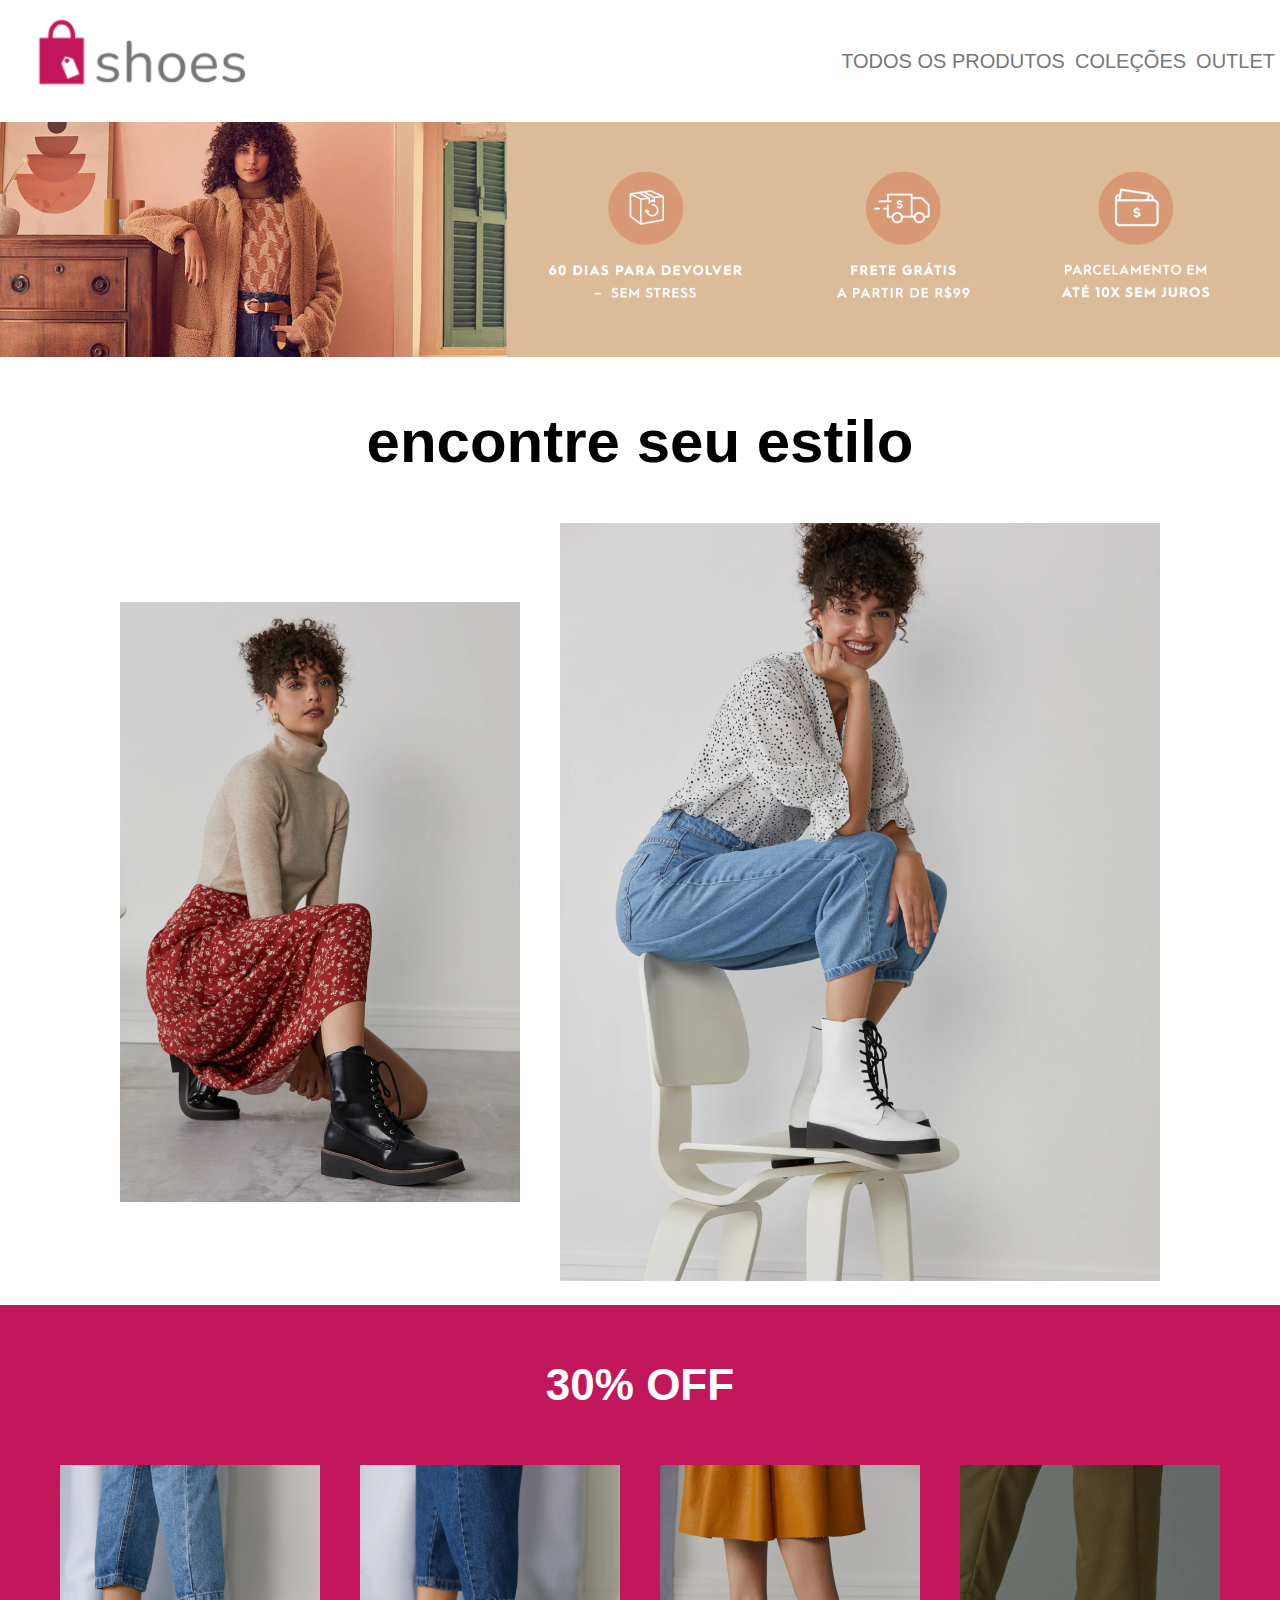
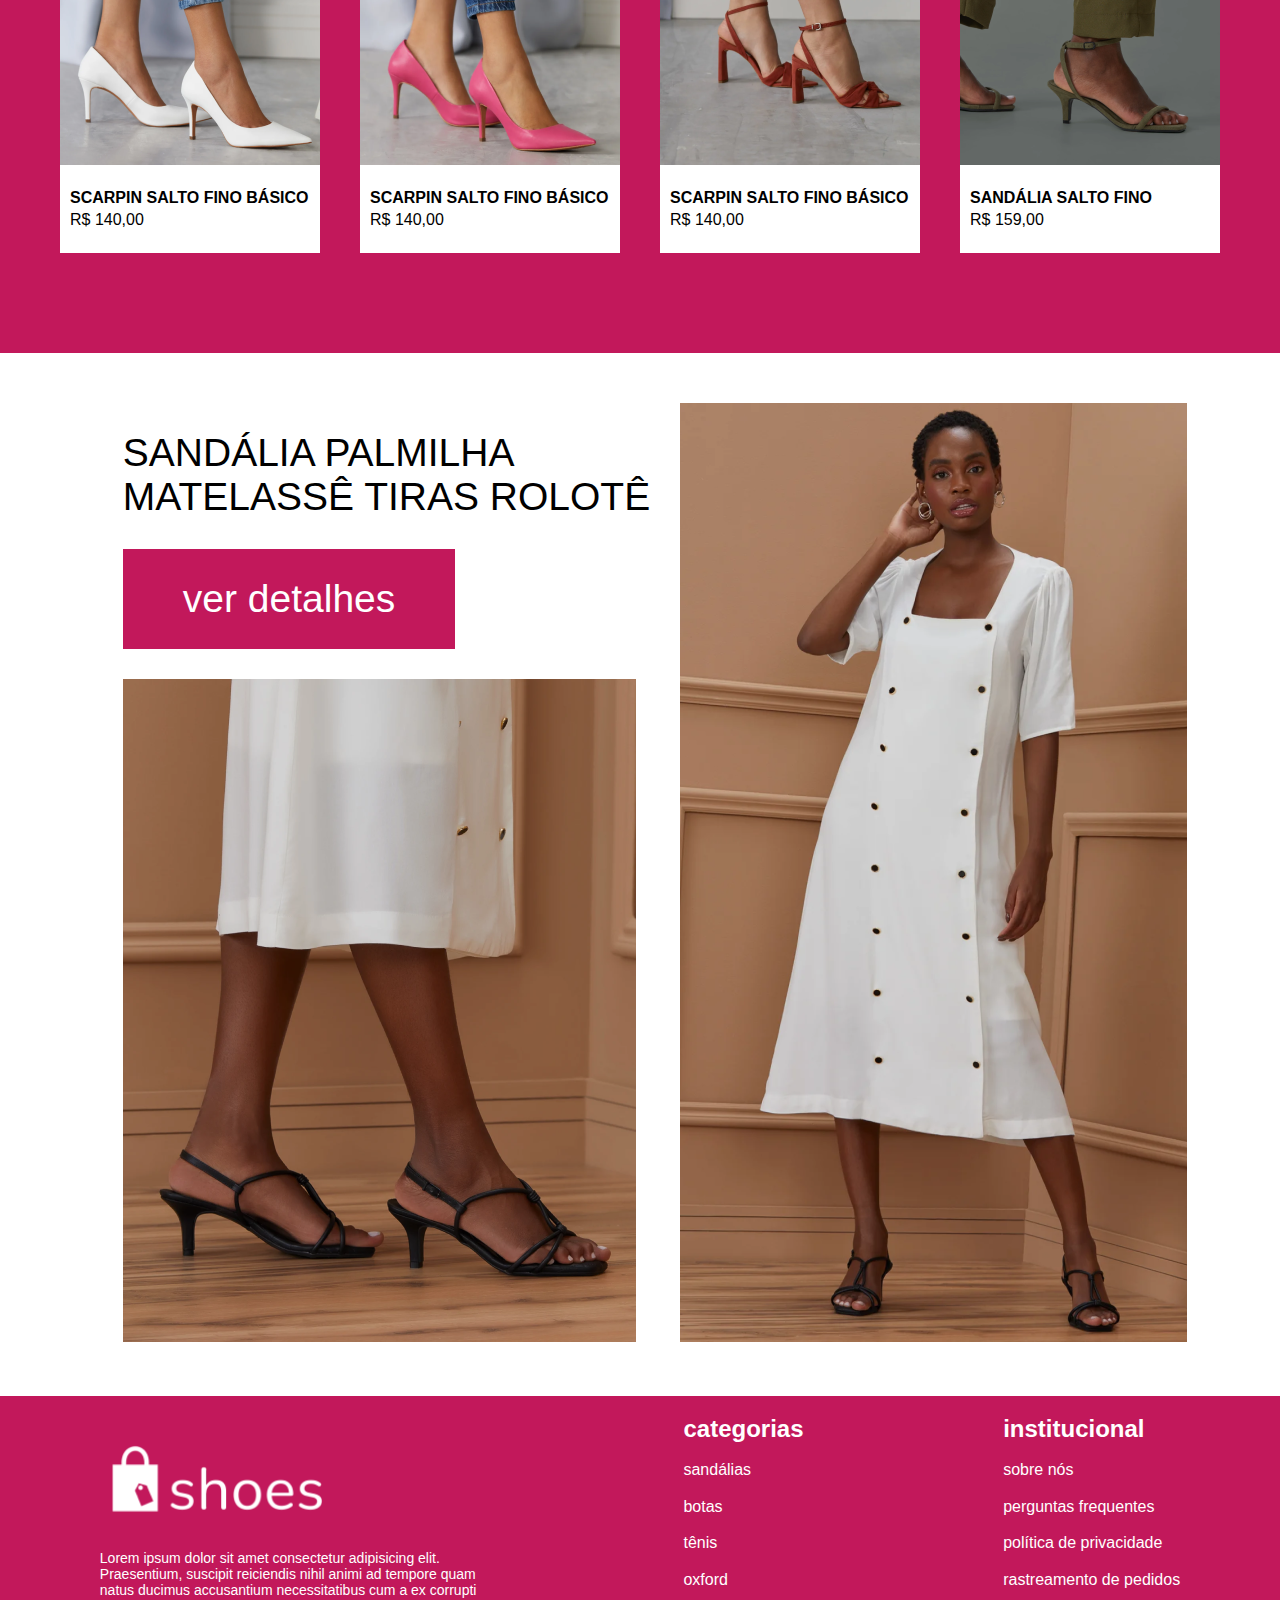
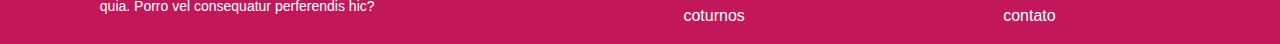
==== index.html @ 585d884a "homepage" ====
<!DOCTYPE html>
<html lang="en">
<head>
    <meta charset="UTF-8">
    <meta http-equiv="X-UA-Compatible" content="IE=edge">
    <meta name="viewport" content="width=device-width, initial-scale=1.0">
    <link rel="stylesheet" href="style.css">
    <title>Shoe Store</title>
</head>
<body>
    <header>
        <nav class="nav-menu">
            <div class="logo"><img src="./img/logo-color.png" alt=""></div>
            <div class="menu-options">
                    <p>TODOS OS PRODUTOS</p>
                    <p>COLEÇÕES</p>
                    <p>OUTLET</p>
            </div>
        </nav>
    </header>
    <main>
        <section class="whitefund">
            <div class="banner">
                <img src="img/banner.png" alt="">
            </div>
            <h1>encontre seu estilo</h1>
            <div class="fotos-diffsize">
                <div class="left">
                    <img src="img/photoshoot-1.png" alt="">
                </div>
                <div class="right">
                    <img src="img/photoshoot-2.png" alt="">
                </div>
            </div>
        </section>
        <section class="pinkfund">
            <h1 class="frase-destaque">30% OFF</h1>
            <div class="sapatos">
                <article class="sapato-fino">
                    <img src="img/shoes1.png" alt="">
                    <div class="whitebox">
                        <p class="text w600">SCARPIN SALTO FINO BÁSICO </p>
                        <p class="text w400">R$ 140,00</p>
                    </div>
                </article>
                <article class="sapato-fino">
                    <img src="img/shoes2.png" alt="">
                    <div class="whitebox">
                        <p class="text w600">SCARPIN SALTO FINO BÁSICO </p>
                        <p class="text w400">R$ 140,00</p>
                    </div>
                </article>
                <article class="sapato-fino">
                    <img src="img/shoes3.png" alt="">
                    <div class="whitebox">
                        <p class="text w600">SCARPIN SALTO FINO BÁSICO </p>
                        <p class="text w400">R$ 140,00</p>
                    </div>
                </article>
                <article class="sapato-fino">
                    <img src="img/shoes4.png" alt="">
                    <div class="whitebox">
                        <p class="text w600">SANDÁLIA SALTO FINO</p>
                        <p class="text w400">R$ 159,00</p>
                    </div>
                </article>
            </div>
        </section>
        <section class="whitefund-2">
            <div class="container-white">
                <div class="left">
                    <div class="text"><p>SANDÁLIA PALMILHA<br>MATELASSÊ TIRAS ROLOTÊ </p></div>
                    <button class="btn">ver detalhes</button>
                    <div class="imgfoot"><img src="img/photoshoot-3.png" alt=""></div>
                </div>
                <div class="right">
                    <img src="img/photoshoot-4.png" alt="">
                </div>
            </div>
        </section>
    </main>
    <footer>
        <section class="footer-pink">
            <div class="container-footer">
                <div class="img-lorem">
                    <img class="logo-footer" src="img/logo-white.png" alt="">
                    <p>Lorem ipsum dolor sit amet consectetur adipisicing elit. Praesentium, suscipit reiciendis nihil animi ad tempore quam natus ducimus accusantium necessitatibus cum a ex corrupti quia. Porro vel consequatur perferendis hic?</p>
                </div>
                <nav>
                    <ul class="lista">
                        <li class="item"><strong><h2>categorias</h2></strong></li>
                        <li class="item">sandálias</li>
                        <li class="item">botas</li>
                        <li class="item">tênis</li>
                        <li class="item">oxford</li>
                        <li class="item">coturnos</li>
                    </ul>
                </nav>
                <nav>
                    <ul class="lista">
                        <li class="item"><strong><h2>institucional</h2></strong></li>
                        <li class="item">sobre nós</li>
                        <li class="item">perguntas frequentes</li>
                        <li class="item">política de privacidade</li>
                        <li class="item">rastreamento de pedidos</li>
                        <li class="item">contato</li>
                    </ul>
                </nav>
            </div>
        </section>
    </footer>
</body>
</html>
---- style.css ----
*{
    margin: 0;
    padding: 0;
    box-sizing: border-box;
    font-family: 'Open Sans', sans-serif;
}

header{
    height: 122px;
    width: 100%;

}
header .nav-menu{
    display: flex;
    justify-content: space-between;
    align-items: center;
    height: 100%;
    width: 100%;
}
header .menu-options{
    display: flex;
    justify-content: space-around;
    align-items: center;
    height: 100%;
}
header .nav-menu .logo img {
    height: 100%;
    width: 100%;
}
header .nav-menu .logo{
    height: 100%;
    width: 245px ;
    margin: 10px 20px;

}
header .menu-options p{
    font-size: 20px;
    color: #777777;
    margin: 0 5px;
    text-align: center;
}


main .whitefund{
    width: 100%;
    height: 100%;
    display: flex;
    flex-direction: column;
    justify-content: space-between;
    align-items: center;
}

main .whitefund .banner{
    width: 100%;
    height: 100%;
    margin: 0 0 20px;
}
main .whitefund .banner img{
    width: 100%;
    height: 100%;
}
main .whitefund h1 {
font-size: 60px;
font-weight: 800;
line-height: 82px;
letter-spacing: 0em;
text-align: center;
margin: 20px 0 ;

}
main .whitefund .fotos-diffsize{

    margin: 20px 0px ;
    width: 100%;
    height: 100%;
    display: flex;
    justify-content: center;
    align-items: center;

}
main .whitefund .fotos-diffsize img{
    margin: 0 20px;
}


main .pinkfund{
    display: flex;
    flex-direction: column;
    justify-content: space-around;
    align-items: center;
    width: 100%;
    background-color: #C2185B;
}
main .pinkfund .frase-destaque{
    color: #FFFFFF;
    font-size: 44px;
    font-weight: 800;
    line-height: 60px;
    letter-spacing: 0em;
    text-align: center;
    margin:50px 10px;

}
main .pinkfund .sapatos{
    display: flex;
    justify-content: space-between;
    margin: 0 90px 100px;


}
main .pinkfund .sapatos .sapato-fino{
    display: flex;
    flex-direction: column;
    justify-content: space-between;
    background-color: #FFFFFF;
    height: 388px;
    margin: 0 20px ;
}
.whitebox{
    display: flex;
    flex-direction: column;
    height: 88px;
    justify-content: center;
    margin-left: 10px;

}    
main .pinkfund .whitebox .text {

    font-size: 16px;
    line-height: 22px;
    letter-spacing: 0em;
    text-align: left;

}

.w600{
    font-weight: 600;
}
.w400{
    font-weight: 400;

}

main .whitefund-2{
    width: 100%;

}
main .whitefund-2 .container-white{
    display: flex;
    justify-content: center;
    align-items: flex-end;
    width: 100%;
    margin: 50px 0;

}
main .whitefund-2 .container-white .left{
    display: flex;
    flex-direction: column;
    justify-content: space-between;
    align-items: flex-start;

    margin: 0px 30px;
}
main .whitefund-2 .container-white .left .text{
    width: 100%;
    height: 100%;
    background-repeat: no-repeat;
    color: #000000;
    font-size: 39px;
}
main .whitefund-2 .container-white .left .btn{
    background-color: #C2185B;
    height: 100px;
    align-self: flex-start;
    border: none;
    text-align: center;
    font-size: 39px;
    color: #FFFFFF;
    margin: 30px 0 0;
    padding: 20px 60px;

}
main .whitefund-2 .container-white .left .imgfoot{
    margin: 30px 0 0 ;
}

.container-footer{
    background-color: #C2185B;
    display: flex;
    justify-content: space-around;
    height: 248px;
    width: 100vw;

}
.img-lorem{
    display: flex;
    flex-direction: column;
    justify-content: center;
    align-items: flex-start;
    width: 30vw;
}

.img-lorem p{
    color: white;
    font-size: 14px;
}

.logo-footer{
    height: 50%;
}
.lista{
    list-style-type: none;
    font-size: 20px;
    display: flex;
    flex-direction: column;
    align-items: flex-start;
    justify-content: space-evenly;
    color: white;
    height: 100%;

    
}
.item{
    font-size: 16px;
}

@media (max-width:700px) {

.container-white .sapatos .whitefund{
    flex-direction: column;
    justify-content: center;
    flex-wrap: wrap;
    align-items: center;
}

}
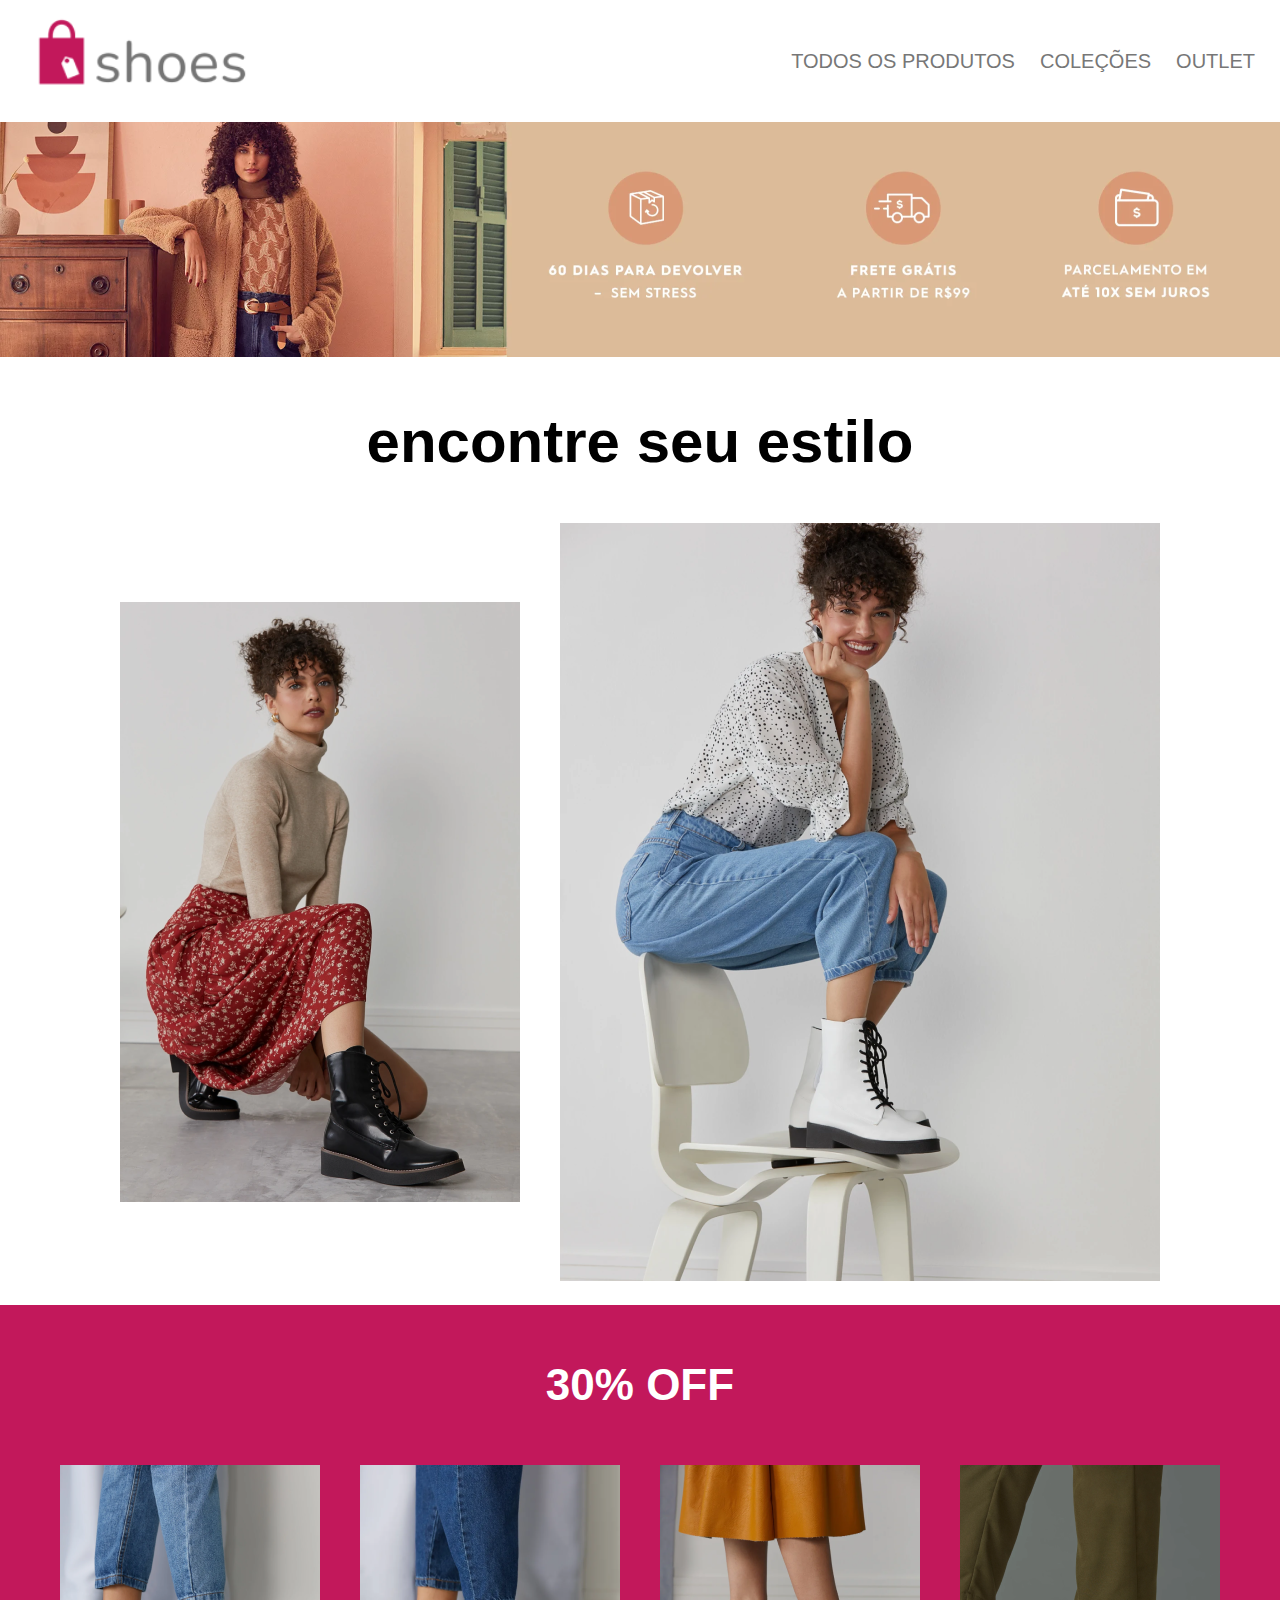
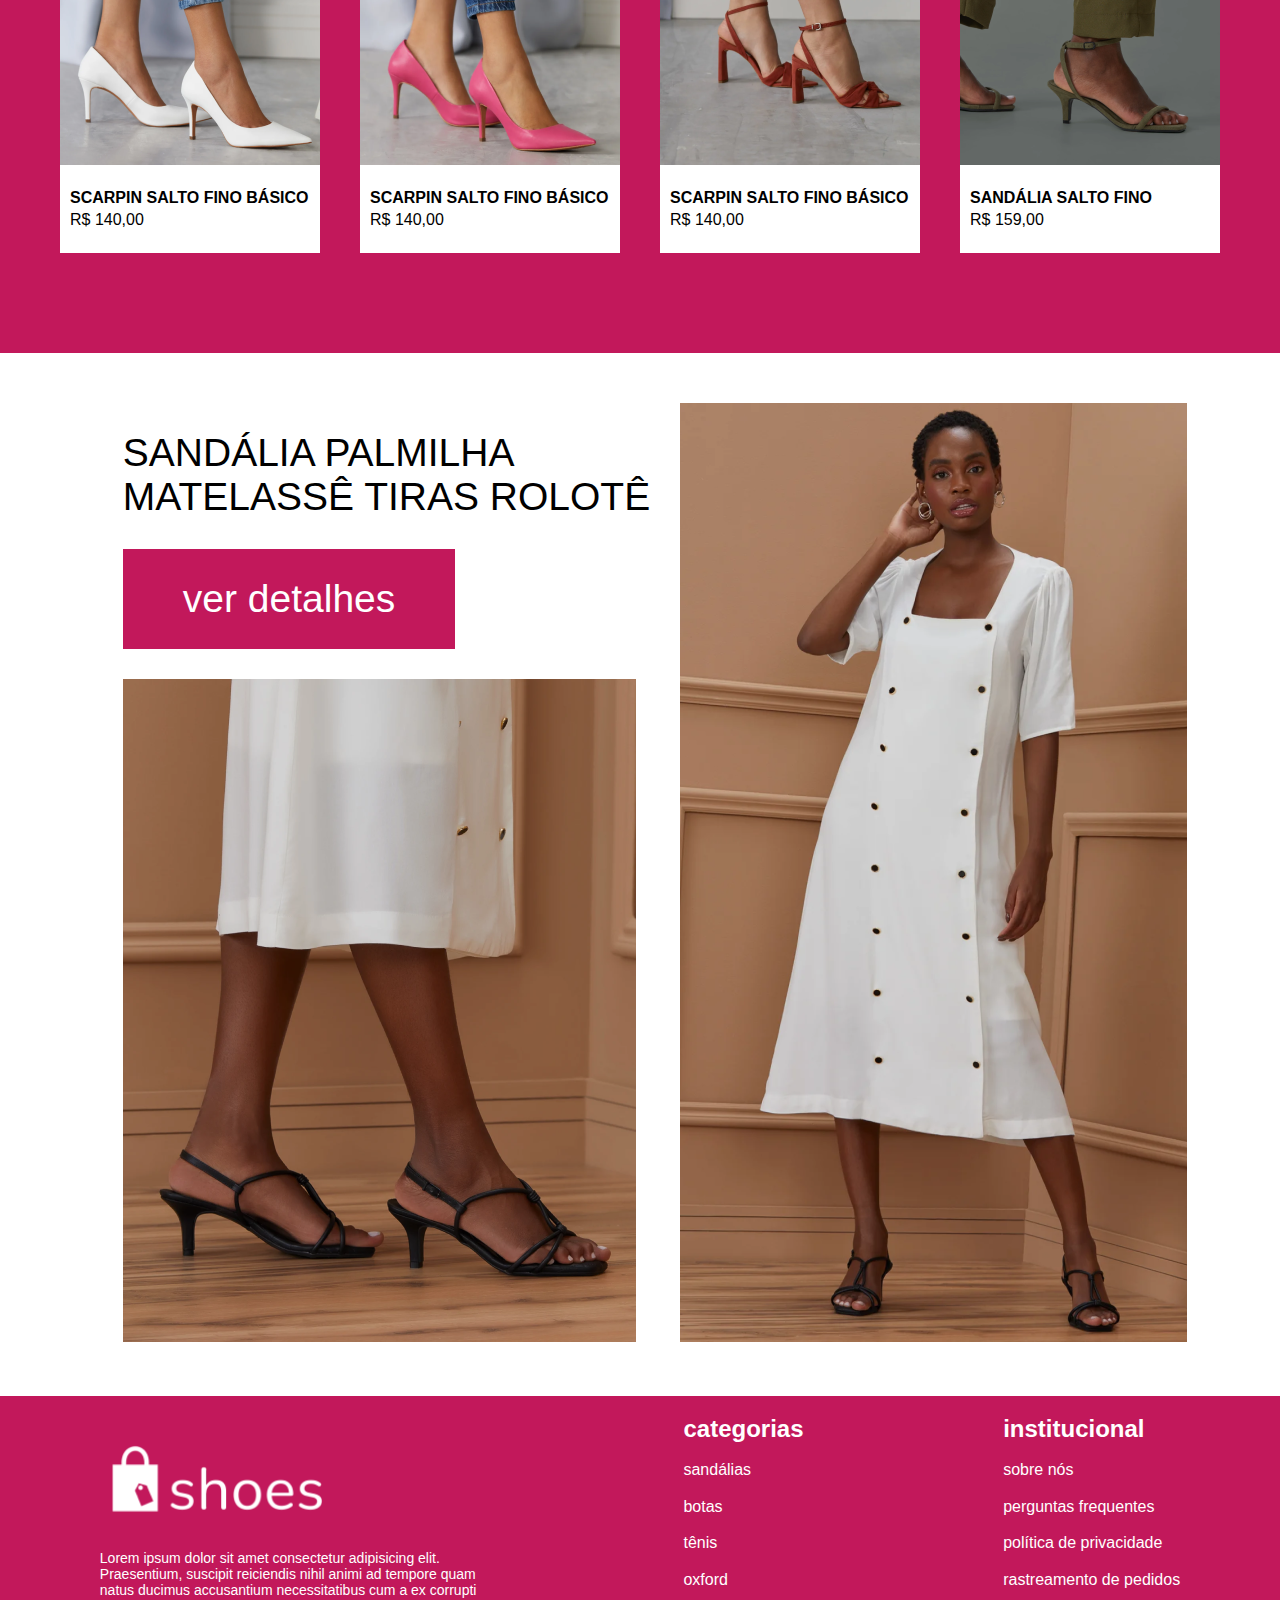
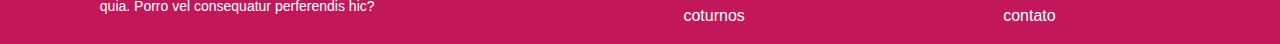
==== commit 2f7021af: "fix header gap" ====
--- a/index.html
+++ b/index.html
@@ -4,7 +4,7 @@
     <meta charset="UTF-8">
     <meta http-equiv="X-UA-Compatible" content="IE=edge">
     <meta name="viewport" content="width=device-width, initial-scale=1.0">
-    <link rel="stylesheet" href="style.css">
+    <link rel="stylesheet" href="./css/style.css">
     <title>Shoe Store</title>
 </head>
 <body>
@@ -12,9 +12,11 @@
         <nav class="nav-menu">
             <div class="logo"><img src="./img/logo-color.png" alt=""></div>
             <div class="menu-options">
-                    <p>TODOS OS PRODUTOS</p>
-                    <p>COLEÇÕES</p>
-                    <p>OUTLET</p>
+                <ul class="list">
+                    <li>TODOS OS PRODUTOS</li>
+                    <li>COLEÇÕES</li>
+                    <li>OUTLET</li>
+                </ul>
             </div>
         </nav>
     </header>
--- a/css/style.css
+++ b/css/style.css
@@ -0,0 +1,240 @@
+*{
+    margin: 0;
+    padding: 0;
+    box-sizing: border-box;
+    font-family: 'Open Sans', sans-serif;
+}
+
+header{
+    height: 122px;
+    width: 100%;
+
+}
+header .nav-menu{
+    display: flex;
+    justify-content: space-between;
+    align-items: center;
+    height: 100%;
+    width: 100%;
+}
+header .menu-options{
+    display: flex;
+    justify-content: space-around;
+    align-items: center;
+    height: 100%;
+    margin: 20px;
+}
+header .nav-menu .logo img {
+    height: 100%;
+    width: 100%;
+}
+header .nav-menu .logo{
+    height: 100%;
+    width: 245px ;
+    margin: 10px 20px;
+
+}
+header .menu-options .list {
+    display: flex;
+    list-style: none;
+    gap: 25px;
+    font-size: 20px;
+    color: #777777;
+    margin: 0 5px;
+    text-align: center;
+}
+
+main .whitefund{
+    width: 100%;
+    height: 100%;
+    display: flex;
+    flex-direction: column;
+    justify-content: space-between;
+    align-items: center;
+}
+
+main .whitefund .banner{
+    width: 100%;
+    height: 100%;
+    margin: 0 0 20px;
+}
+main .whitefund .banner img{
+    width: 100%;
+    height: 100%;
+}
+main .whitefund h1 {
+font-size: 60px;
+font-weight: 800;
+line-height: 82px;
+letter-spacing: 0em;
+text-align: center;
+margin: 20px 0 ;
+
+}
+main .whitefund .fotos-diffsize{
+
+    margin: 20px 0px ;
+    width: 100%;
+    height: 100%;
+    display: flex;
+    justify-content: center;
+    align-items: center;
+
+}
+main .whitefund .fotos-diffsize img{
+    margin: 0 20px;
+}
+
+
+main .pinkfund{
+    display: flex;
+    flex-direction: column;
+    justify-content: space-around;
+    align-items: center;
+    width: 100%;
+    background-color: #C2185B;
+}
+main .pinkfund .frase-destaque{
+    color: #FFFFFF;
+    font-size: 44px;
+    font-weight: 800;
+    line-height: 60px;
+    letter-spacing: 0em;
+    text-align: center;
+    margin:50px 10px;
+
+}
+main .pinkfund .sapatos{
+    display: flex;
+    justify-content: space-between;
+    margin: 0 90px 100px;
+
+
+}
+main .pinkfund .sapatos .sapato-fino{
+    display: flex;
+    flex-direction: column;
+    justify-content: space-between;
+    background-color: #FFFFFF;
+    height: 388px;
+    margin: 0 20px ;
+}
+.whitebox{
+    display: flex;
+    flex-direction: column;
+    height: 88px;
+    justify-content: center;
+    margin-left: 10px;
+
+}    
+main .pinkfund .whitebox .text {
+
+    font-size: 16px;
+    line-height: 22px;
+    letter-spacing: 0em;
+    text-align: left;
+
+}
+
+.w600{
+    font-weight: 600;
+}
+.w400{
+    font-weight: 400;
+
+}
+
+main .whitefund-2{
+    width: 100%;
+
+}
+main .whitefund-2 .container-white{
+    display: flex;
+    justify-content: center;
+    align-items: flex-end;
+    width: 100%;
+    margin: 50px 0;
+
+}
+main .whitefund-2 .container-white .left{
+    display: flex;
+    flex-direction: column;
+    justify-content: space-between;
+    align-items: flex-start;
+
+    margin: 0px 30px;
+}
+main .whitefund-2 .container-white .left .text{
+    width: 100%;
+    height: 100%;
+    background-repeat: no-repeat;
+    color: #000000;
+    font-size: 39px;
+}
+main .whitefund-2 .container-white .left .btn{
+    background-color: #C2185B;
+    height: 100px;
+    align-self: flex-start;
+    border: none;
+    text-align: center;
+    font-size: 39px;
+    color: #FFFFFF;
+    margin: 30px 0 0;
+    padding: 20px 60px;
+
+}
+main .whitefund-2 .container-white .left .imgfoot{
+    margin: 30px 0 0 ;
+}
+
+.container-footer{
+    background-color: #C2185B;
+    display: flex;
+    justify-content: space-around;
+    height: 248px;
+    width: 100vw;
+
+}
+.img-lorem{
+    display: flex;
+    flex-direction: column;
+    justify-content: center;
+    align-items: flex-start;
+    width: 30vw;
+}
+
+.img-lorem p{
+    color: white;
+    font-size: 14px;
+}
+
+.logo-footer{
+    height: 50%;
+}
+.lista{
+    list-style-type: none;
+    font-size: 20px;
+    display: flex;
+    flex-direction: column;
+    align-items: flex-start;
+    justify-content: space-evenly;
+    color: white;
+    height: 100%;
+
+    
+}
+.item{
+    font-size: 16px;
+}
+
+@media (max-width:700px) {
+
+.container-white .sapatos .whitefund{
+    flex-direction: column;
+    justify-content: center;
+    flex-wrap: wrap;
+    align-items: center;
+}
+
+}
+
